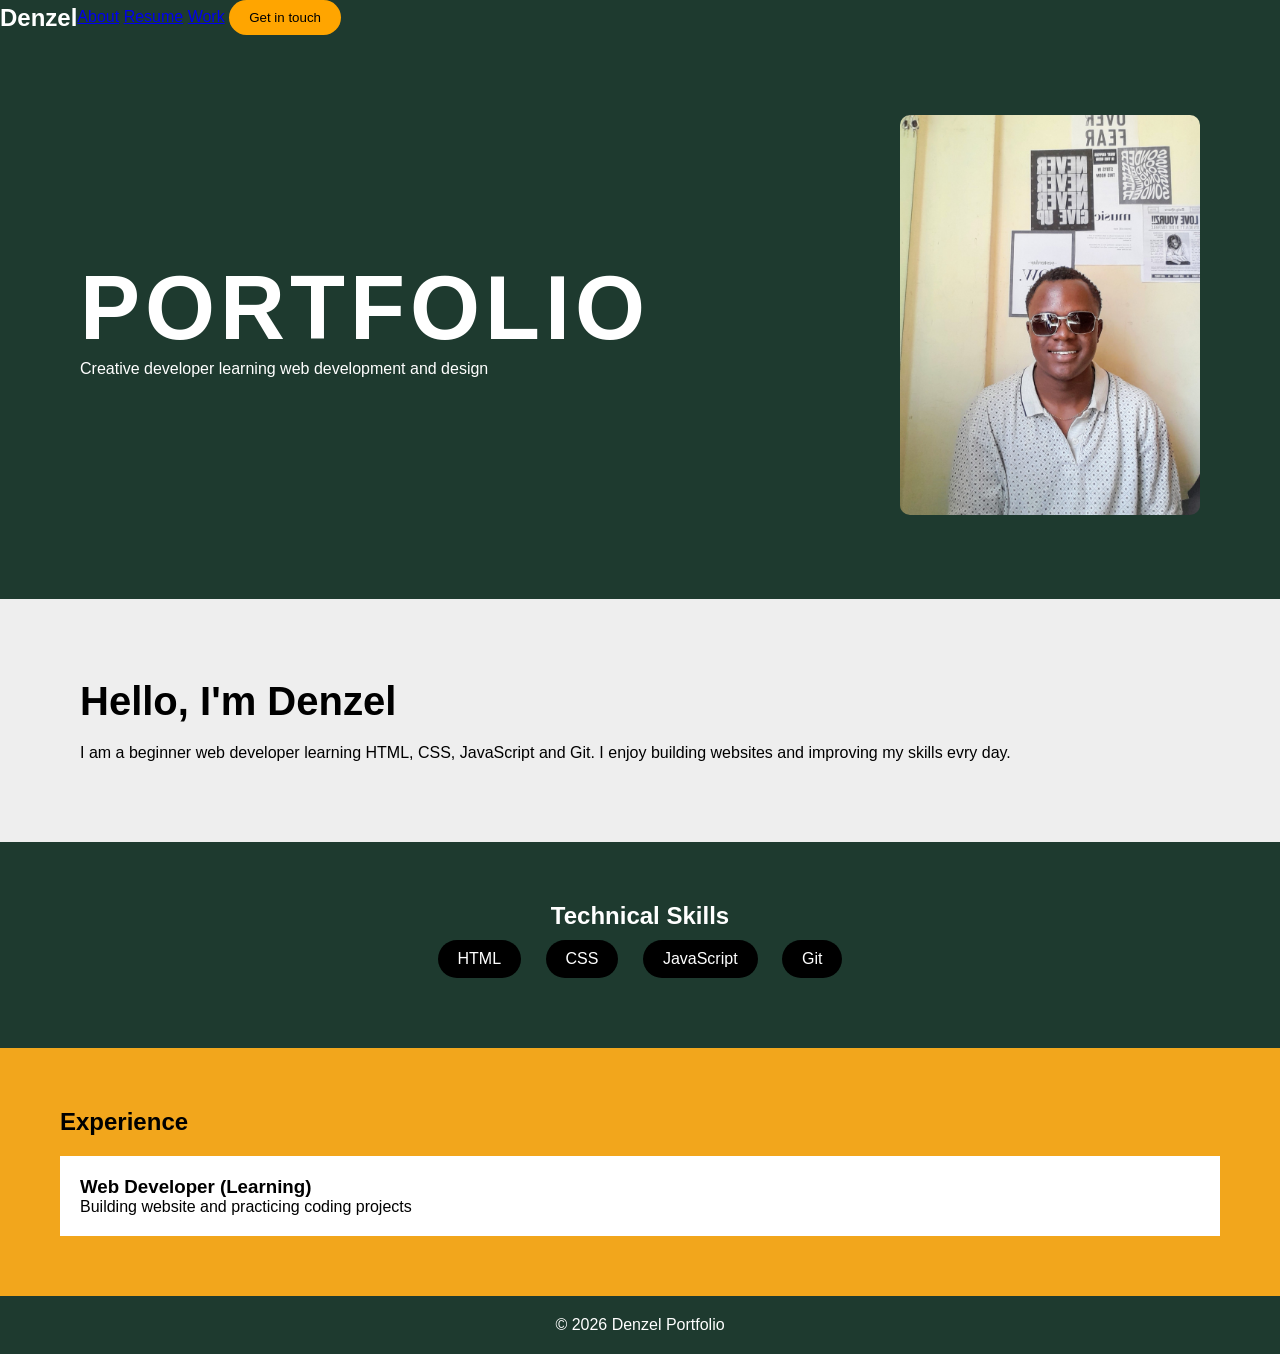
==== portfolio/index.html @ b14b01da "feat: create portfolio layout" ====
<!DOCTYPE html>
<html lang= "en">

<head>
<meta charset="UTF-8">
<meta name="viewport" content="width=device-width, initial-scale
=1.0">

<title>Portfolio</title>

<link rel="stylesheet" href="css/style.css">

</head>

<body>

<header>

<h2 class="logo">Denzel</h2>

<nav>
    <a href="#">About</a>
    <a href="#">Resume</a>
    <a href="#">Work</a>

    <button class="contact-btn">Get in touch</button>

    </nav>  
</header>

<section class="hero">
    <div class="hero-text">
        <h1>PORTFOLIO</h1>

        <p>
            Creative developer learning web development and design
            </p>

    </div>

<div class="hero-image">
<img src="images/profile.jpg.jpg"alt="My picture"width="200">
</div>

</section>

<section class="about">
    <h2>Hello, I'm Denzel</h2>
    <p>
        I am a beginner web developer learning HTML, CSS, JavaScript and Git.
        I enjoy building websites and improving my skills evry day.
    </p>

</section>

<section class="skills">
    <h2>Technical Skills</h2>
    <div class="skills-box">

        <span>HTML</span>
        <span>CSS</span>
        <span>JavaScript</span>
        <span>Git</span>
    </div>

</section>

<section class="experience">
<h2>Experience</h2>
<div class="exp-card">
    <h3>Web Developer (Learning)</h3>
    <p>Building website and practicing coding projects</p>
</div>
</section>

<footer>
    <p>© 2026 Denzel Portfolio</p>
</footer>

</body>

</html>
---- portfolio/css/style.css ----
*{
    margin:0;
    padding:0;
    box-sizing:border-box;
    font-family:Arial
}

body{
    background-color:#1e3a2f;
    color:white;
}

header{
    display:flex;
    justify-content:space-between
    padding:20px 60px;
    align-items:center;
}

nav-a{
    margin:0 12px;
    text-decoration:none;
    color:white;
}

.contact-btn{
    background:orange;
    border:none;
    padding:10px 20px;
    border-radius:20px;
}

.hero{
    display: flex;
    justify-content: space-between;
    align-items: center;
    padding: 80px;
}

.hero h1{
    font-size: 90px;
    letter-spacing: 5px;
}

.hero-image img{
    width: 300px;
    border-radius: 10px;
}

.about{
    background: #eee;
    color: black;
    padding: 80px;
}

.about h2{
    font-size: 40px;
    margin-bottom: 20px;
}

.skills{
    padding: 60px;
    text-align:center;
}

.skills-box span{
    background: black;
    padding: 10px 20px;
    margin: 10px;
    display: inline-block;
    border-radius: 20px;
}

.experience{
    background: #f2a61c;
    color: black;
    padding: 60px;
}

.exp-card{
    background:white;
    padding: 20px;
    margin-top: 20px;
}

footer{
    text-align: center;
    padding: 20px;
}
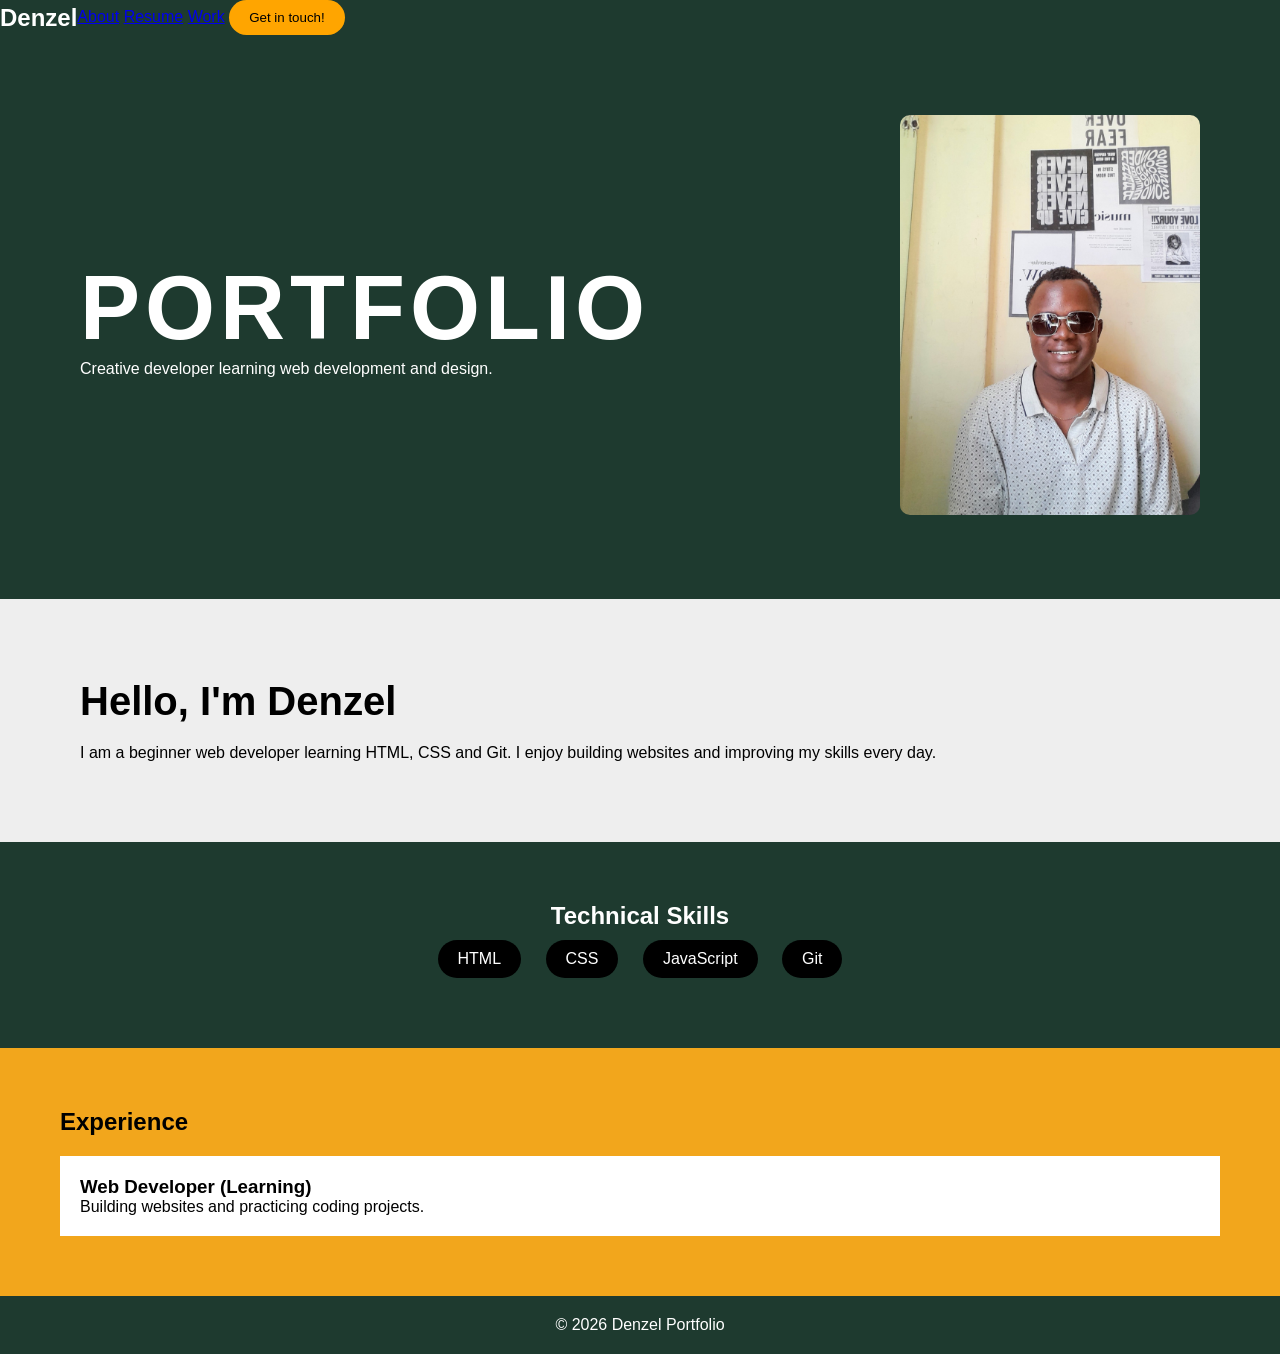
==== commit 572a68f5: "Update index.html" ====
--- a/portfolio/index.html
+++ b/portfolio/index.html
@@ -1,10 +1,9 @@
 <!DOCTYPE html>
-<html lang= "en">
+<html lang="en">
 
 <head>
 <meta charset="UTF-8">
-<meta name="viewport" content="width=device-width, initial-scale
-=1.0">
+<meta name="viewport" content="width=device-width, initial-scale=1.0">
 
 <title>Portfolio</title>
 
@@ -19,65 +18,92 @@
 <h2 class="logo">Denzel</h2>
 
 <nav>
-    <a href="#">About</a>
-    <a href="#">Resume</a>
-    <a href="#">Work</a>
 
-    <button class="contact-btn">Get in touch</button>
+<a href="#">About</a>
+<a href="#">Resume</a>
+<a href="#">Work</a>
 
-    </nav>  
+<button class="contact-btn">Get in touch!</button>
+
+</nav>
+
 </header>
 
+
 <section class="hero">
-    <div class="hero-text">
-        <h1>PORTFOLIO</h1>
 
-        <p>
-            Creative developer learning web development and design
-            </p>
+<div class="hero-text">
 
-    </div>
+<h1>PORTFOLIO</h1>
+
+<p>
+Creative developer learning web development and design.
+</p>
+
+</div>
+
 
 <div class="hero-image">
-<img src="images/profile.jpg.jpg"alt="My picture"width="200">
+
+<img src="images/profile.jpg.jpg">
+
 </div>
 
 </section>
 
+
 <section class="about">
-    <h2>Hello, I'm Denzel</h2>
-    <p>
-        I am a beginner web developer learning HTML, CSS, JavaScript and Git.
-        I enjoy building websites and improving my skills evry day.
-    </p>
+
+<h2>Hello, I'm Denzel</h2>
+
+<p>
+
+I am a beginner web developer learning HTML, CSS and Git.
+I enjoy building websites and improving my skills every day.
+
+</p>
 
 </section>
 
+
 <section class="skills">
-    <h2>Technical Skills</h2>
-    <div class="skills-box">
 
-        <span>HTML</span>
-        <span>CSS</span>
-        <span>JavaScript</span>
-        <span>Git</span>
-    </div>
+<h2>Technical Skills</h2>
+
+<div class="skills-box">
+
+<span>HTML</span>
+<span>CSS</span>
+<span>JavaScript</span>
+<span>Git</span>
+
+</div>
 
 </section>
 
+
 <section class="experience">
+
 <h2>Experience</h2>
+
 <div class="exp-card">
-    <h3>Web Developer (Learning)</h3>
-    <p>Building website and practicing coding projects</p>
+
+<h3>Web Developer (Learning)</h3>
+
+<p>Building websites and practicing coding projects.</p>
+
 </div>
+
 </section>
 
+
 <footer>
-    <p>© 2026 Denzel Portfolio</p>
+
+<p>© 2026 Denzel Portfolio</p>
+
 </footer>
+
 
 </body>
 
-</html> 
-
+</html>
